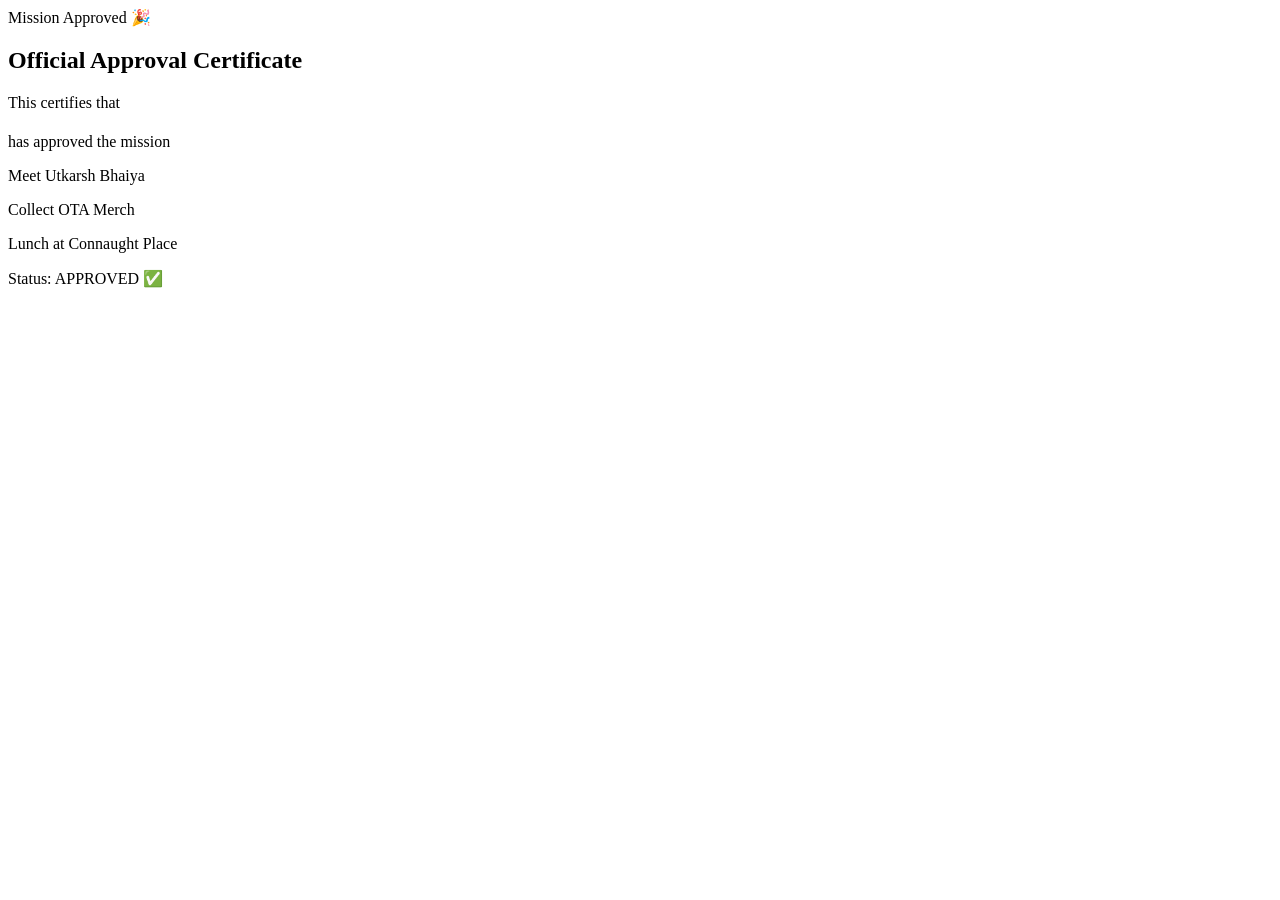
==== certificate.html @ bc5a7670 "Create certificate.html" ====
<!DOCTYPE html>
<html>
<head>

<meta name="viewport" content="width=device-width, initial-scale=1.0">

<title>Mission Certificate</title>

<link rel="stylesheet" href="style.css">

</head>

<body>

<div class="header">Mission Approved 🎉</div>

<div class="content">

<div class="certificate">

<h2>Official Approval Certificate</h2>

<p>This certifies that</p>

<h1 id="commander"></h1>

<p>has approved the mission</p>

<p>Meet Utkarsh Bhaiya</p>
<p>Collect OTA Merch</p>
<p>Lunch at Connaught Place</p>

<p>Status: APPROVED ✅</p>

</div>

</div>

<script src="script.js"></script>

</body>
</html>
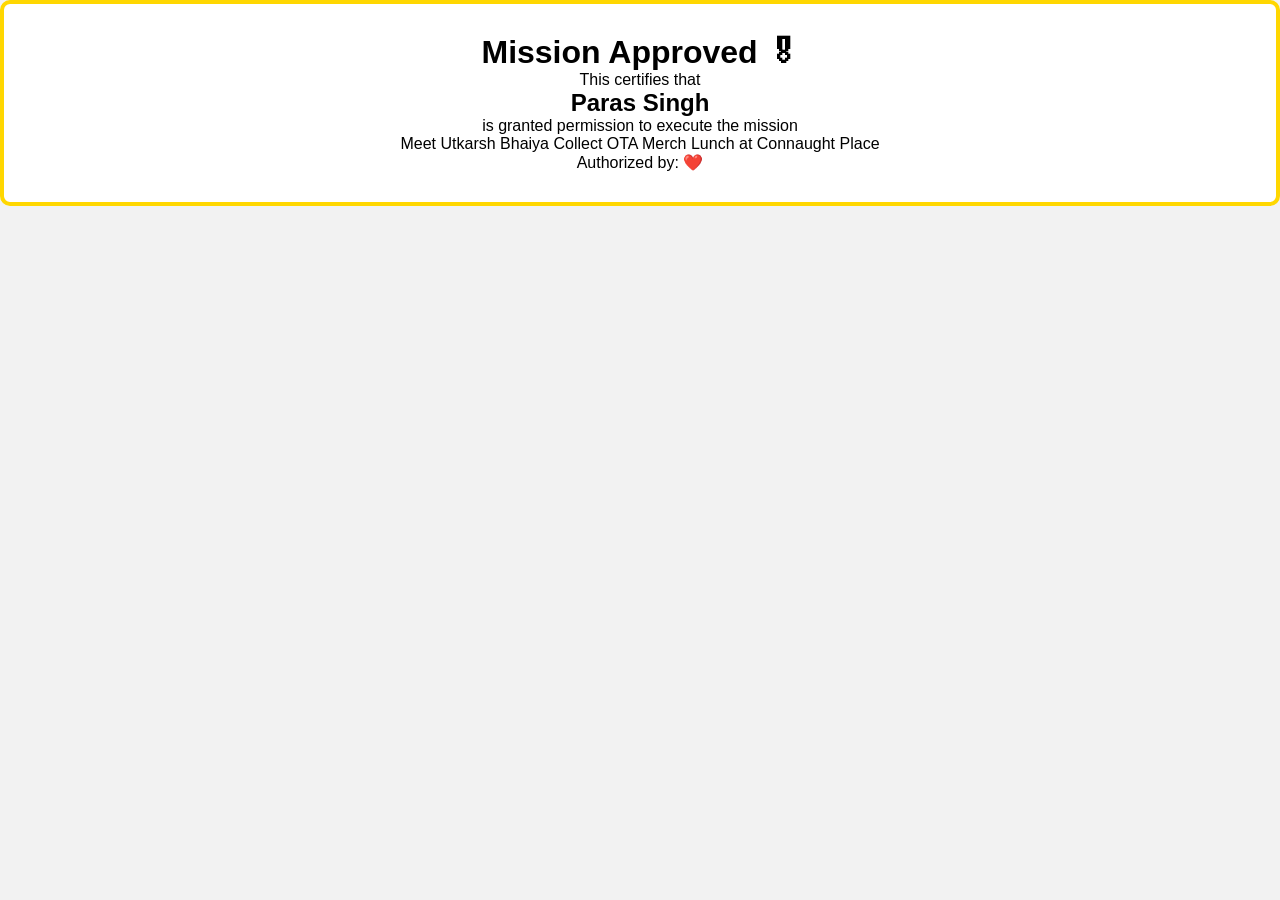
==== commit 582f7abc: "Update certificate.html" ====
--- a/certificate.html
+++ b/certificate.html
@@ -1,8 +1,9 @@
 <!DOCTYPE html>
 <html>
+
 <head>
 
-<meta name="viewport" content="width=device-width, initial-scale=1.0">
+<meta name="viewport" content="width=device-width, initial-scale=1">
 
 <title>Mission Certificate</title>
 
@@ -12,31 +13,32 @@
 
 <body>
 
-<div class="header">Mission Approved 🎉</div>
-
-<div class="content">
+<div class="center">
 
 <div class="certificate">
 
-<h2>Official Approval Certificate</h2>
+<h1>Mission Approved 🎖</h1>
 
 <p>This certifies that</p>
 
-<h1 id="commander"></h1>
+<h2>Paras Singh</h2>
 
-<p>has approved the mission</p>
+<p>is granted permission to execute the mission</p>
 
-<p>Meet Utkarsh Bhaiya</p>
-<p>Collect OTA Merch</p>
-<p>Lunch at Connaught Place</p>
+<p>
 
-<p>Status: APPROVED ✅</p>
+Meet Utkarsh Bhaiya  
+Collect OTA Merch  
+Lunch at Connaught Place
+
+</p>
+
+<p>Authorized by: ❤️</p>
 
 </div>
 
 </div>
 
-<script src="script.js"></script>
+</body>
 
-</body>
 </html>
--- a/style.css
+++ b/style.css
@@ -0,0 +1,98 @@
+*{
+box-sizing:border-box;
+margin:0;
+padding:0;
+}
+
+body{
+font-family:Arial;
+background:#f2f2f2;
+}
+
+.header{
+
+background:white;
+
+padding:16px;
+
+text-align:center;
+
+font-size:20px;
+
+font-weight:bold;
+
+border-bottom:1px solid #ddd;
+
+}
+
+.content{
+padding:16px;
+}
+
+.card{
+
+background:white;
+
+padding:20px;
+
+border-radius:12px;
+
+box-shadow:0 3px 10px rgba(0,0,0,0.1);
+
+margin-bottom:16px;
+
+}
+
+button{
+
+width:100%;
+
+padding:16px;
+
+margin-top:10px;
+
+border:none;
+
+border-radius:10px;
+
+font-size:18px;
+
+}
+
+.approve{
+background:#2ecc71;
+color:white;
+}
+
+.deny{
+background:#ff4d4d;
+color:white;
+}
+
+input{
+
+width:100%;
+
+padding:14px;
+
+font-size:16px;
+
+border-radius:8px;
+
+border:1px solid #ccc;
+
+}
+
+.certificate{
+
+background:white;
+
+padding:30px;
+
+border:4px solid gold;
+
+border-radius:10px;
+
+text-align:center;
+
+}
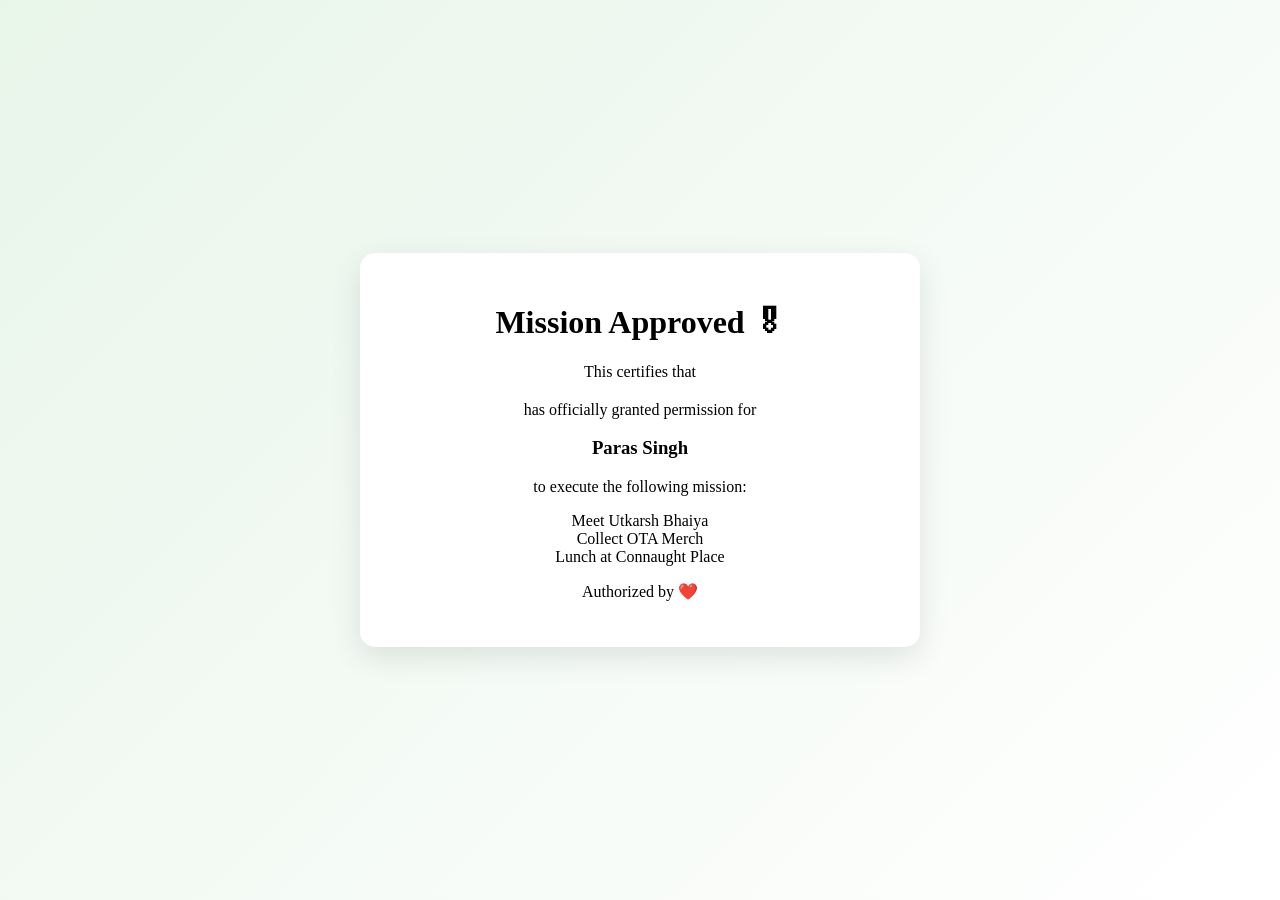
==== commit 6203fa18: "Update certificate.html" ====
--- a/certificate.html
+++ b/certificate.html
@@ -21,24 +21,28 @@
 
 <p>This certifies that</p>
 
-<h2>Paras Singh</h2>
+<h2 id="personName"></h2>
 
-<p>is granted permission to execute the mission</p>
+<p>has officially granted permission for</p>
+
+<h3>Paras Singh</h3>
+
+<p>to execute the following mission:</p>
 
 <p>
-
-Meet Utkarsh Bhaiya  
-Collect OTA Merch  
+Meet Utkarsh Bhaiya <br>
+Collect OTA Merch <br>
 Lunch at Connaught Place
-
 </p>
 
-<p>Authorized by: ❤️</p>
+<p class="signature">Authorized by ❤️</p>
 
 </div>
 
 </div>
 
+<script src="script.js"></script>
+
 </body>
 
 </html>
--- a/style.css
+++ b/style.css
@@ -1,85 +1,84 @@
-*{
-box-sizing:border-box;
+body{
+
 margin:0;
-padding:0;
-}
 
-body{
-font-family:Arial;
-background:#f2f2f2;
-}
+font-family:Poppins;
 
-.header{
-
-background:white;
-
-padding:16px;
-
-text-align:center;
-
-font-size:20px;
-
-font-weight:bold;
-
-border-bottom:1px solid #ddd;
+background:linear-gradient(135deg,#e8f5e9,#ffffff);
 
 }
 
-.content{
-padding:16px;
+.center{
+
+height:100vh;
+
+display:flex;
+
+justify-content:center;
+
+align-items:center;
+
 }
 
 .card{
 
 background:white;
 
-padding:20px;
+padding:25px;
 
-border-radius:12px;
+border-radius:15px;
 
-box-shadow:0 3px 10px rgba(0,0,0,0.1);
+width:90%;
 
-margin-bottom:16px;
+max-width:400px;
+
+text-align:center;
+
+box-shadow:0 10px 30px rgba(0,0,0,0.1);
 
 }
 
 button{
 
+padding:12px;
+
 width:100%;
-
-padding:16px;
-
-margin-top:10px;
 
 border:none;
 
 border-radius:10px;
 
-font-size:18px;
+margin-top:10px;
+
+font-size:16px;
 
 }
 
 .approve{
+
 background:#2ecc71;
+
 color:white;
+
 }
 
 .deny{
+
 background:#ff4d4d;
+
 color:white;
+
 }
 
-input{
+.mission{
 
-width:100%;
+background:#f4f4f4;
 
-padding:14px;
+padding:10px;
 
-font-size:16px;
+border-radius:10px;
 
-border-radius:8px;
-
-border:1px solid #ccc;
+margin:15px 0;
 
 }
 
@@ -89,10 +88,14 @@
 
 padding:30px;
 
-border:4px solid gold;
-
-border-radius:10px;
+border-radius:15px;
 
 text-align:center;
 
+box-shadow:0 10px 30px rgba(0,0,0,0.1);
+
+width:90%;
+
+max-width:500px;
+
 }
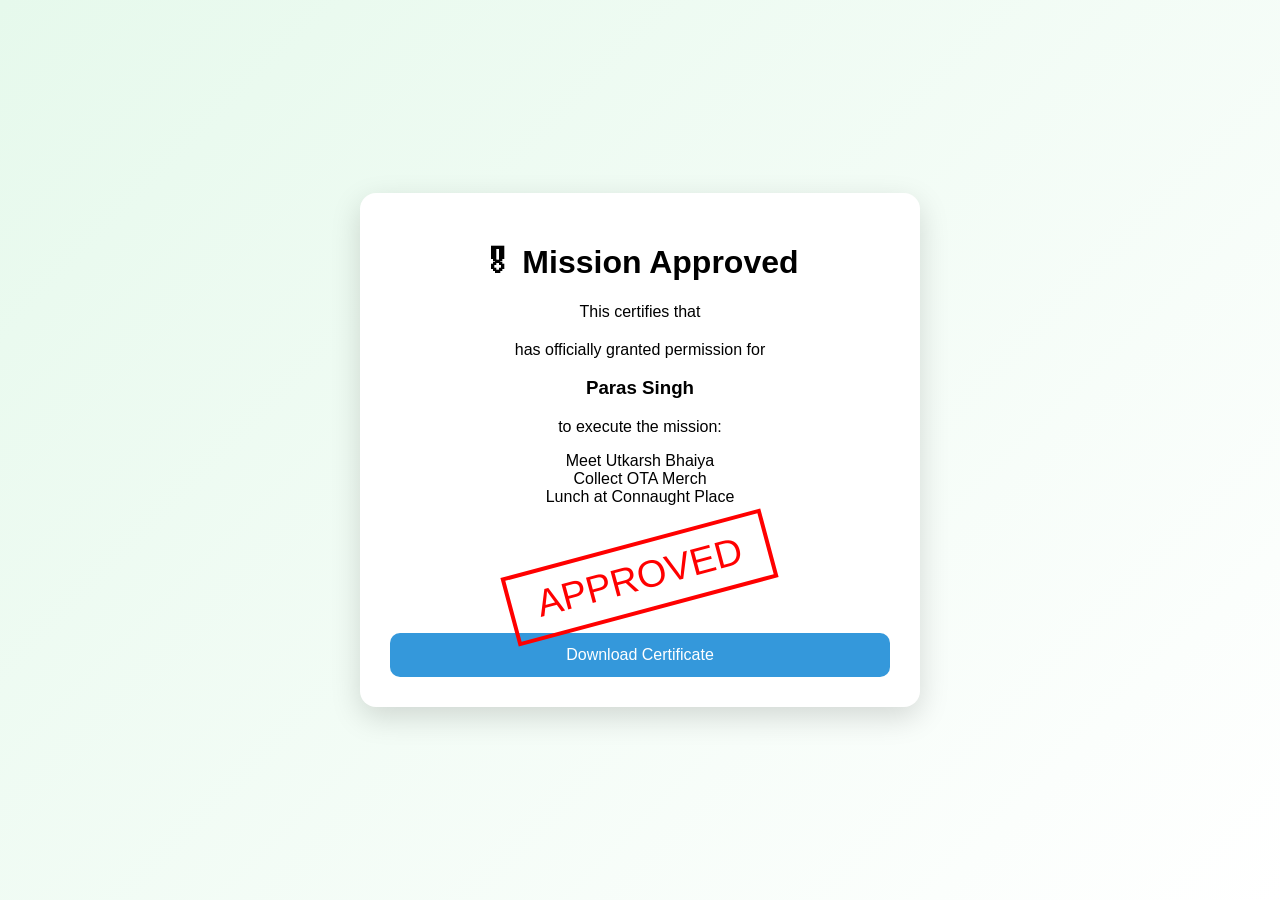
==== commit 70b7a545: "Update certificate.html" ====
--- a/certificate.html
+++ b/certificate.html
@@ -3,11 +3,68 @@
 
 <head>
 
+<meta charset="UTF-8">
 <meta name="viewport" content="width=device-width, initial-scale=1">
 
 <title>Mission Certificate</title>
 
 <link rel="stylesheet" href="style.css">
+
+<style>
+
+.stamp{
+
+font-size:38px;
+color:red;
+border:4px solid red;
+display:inline-block;
+padding:10px 25px;
+transform:rotate(-15deg) scale(0);
+margin-top:20px;
+opacity:0;
+
+animation:stampAnim 1s forwards;
+animation-delay:0.6s;
+
+}
+
+@keyframes stampAnim{
+
+0%{
+transform:rotate(-15deg) scale(3);
+opacity:0;
+}
+
+60%{
+transform:rotate(-15deg) scale(0.9);
+opacity:1;
+}
+
+100%{
+transform:rotate(-15deg) scale(1);
+opacity:1;
+}
+
+}
+
+.download{
+
+margin-top:20px;
+background:#3498db;
+color:white;
+
+}
+
+canvas{
+
+position:fixed;
+top:0;
+left:0;
+pointer-events:none;
+
+}
+
+</style>
 
 </head>
 
@@ -15,9 +72,9 @@
 
 <div class="center">
 
-<div class="certificate">
+<div class="certificate" id="certificate">
 
-<h1>Mission Approved 🎖</h1>
+<h1>🎖 Mission Approved</h1>
 
 <p>This certifies that</p>
 
@@ -27,19 +84,29 @@
 
 <h3>Paras Singh</h3>
 
-<p>to execute the following mission:</p>
+<p>to execute the mission:</p>
 
 <p>
-Meet Utkarsh Bhaiya <br>
-Collect OTA Merch <br>
+
+Meet Utkarsh Bhaiya<br>
+Collect OTA Merch<br>
 Lunch at Connaught Place
+
 </p>
 
-<p class="signature">Authorized by ❤️</p>
+<div class="stamp">APPROVED</div>
+
+<button class="download" onclick="downloadCertificate()">
+Download Certificate
+</button>
 
 </div>
 
 </div>
+
+<canvas id="confetti"></canvas>
+
+<script src="https://html2canvas.hertzen.com/dist/html2canvas.min.js"></script>
 
 <script src="script.js"></script>
 
--- a/style.css
+++ b/style.css
@@ -2,9 +2,11 @@
 
 margin:0;
 
-font-family:Poppins;
+font-family:Poppins,sans-serif;
 
-background:linear-gradient(135deg,#e8f5e9,#ffffff);
+background:linear-gradient(135deg,#e6f9ec,#ffffff);
+
+overflow-x:hidden;
 
 }
 
@@ -26,11 +28,11 @@
 
 padding:25px;
 
-border-radius:15px;
+border-radius:16px;
 
 width:90%;
 
-max-width:400px;
+max-width:420px;
 
 text-align:center;
 
@@ -38,19 +40,43 @@
 
 }
 
-button{
+.mission{
+
+background:#f4f6f8;
 
 padding:12px;
 
+border-radius:10px;
+
+margin:15px 0;
+
+text-align:left;
+
+}
+
+button{
+
 width:100%;
+
+padding:13px;
+
+margin-top:10px;
 
 border:none;
 
 border-radius:10px;
 
-margin-top:10px;
+font-size:16px;
 
-font-size:16px;
+cursor:pointer;
+
+transition:0.2s;
+
+}
+
+button:hover{
+
+transform:scale(1.05);
 
 }
 
@@ -70,15 +96,19 @@
 
 }
 
-.mission{
+input{
 
-background:#f4f4f4;
+width:100%;
 
-padding:10px;
+padding:12px;
 
 border-radius:10px;
 
-margin:15px 0;
+border:1px solid #ccc;
+
+margin-top:10px;
+
+font-size:16px;
 
 }
 
@@ -88,14 +118,22 @@
 
 padding:30px;
 
-border-radius:15px;
+border-radius:16px;
 
 text-align:center;
-
-box-shadow:0 10px 30px rgba(0,0,0,0.1);
 
 width:90%;
 
 max-width:500px;
 
+box-shadow:0 10px 30px rgba(0,0,0,0.15);
+
+}
+
+.signature{
+
+margin-top:20px;
+
+font-style:italic;
+
 }
